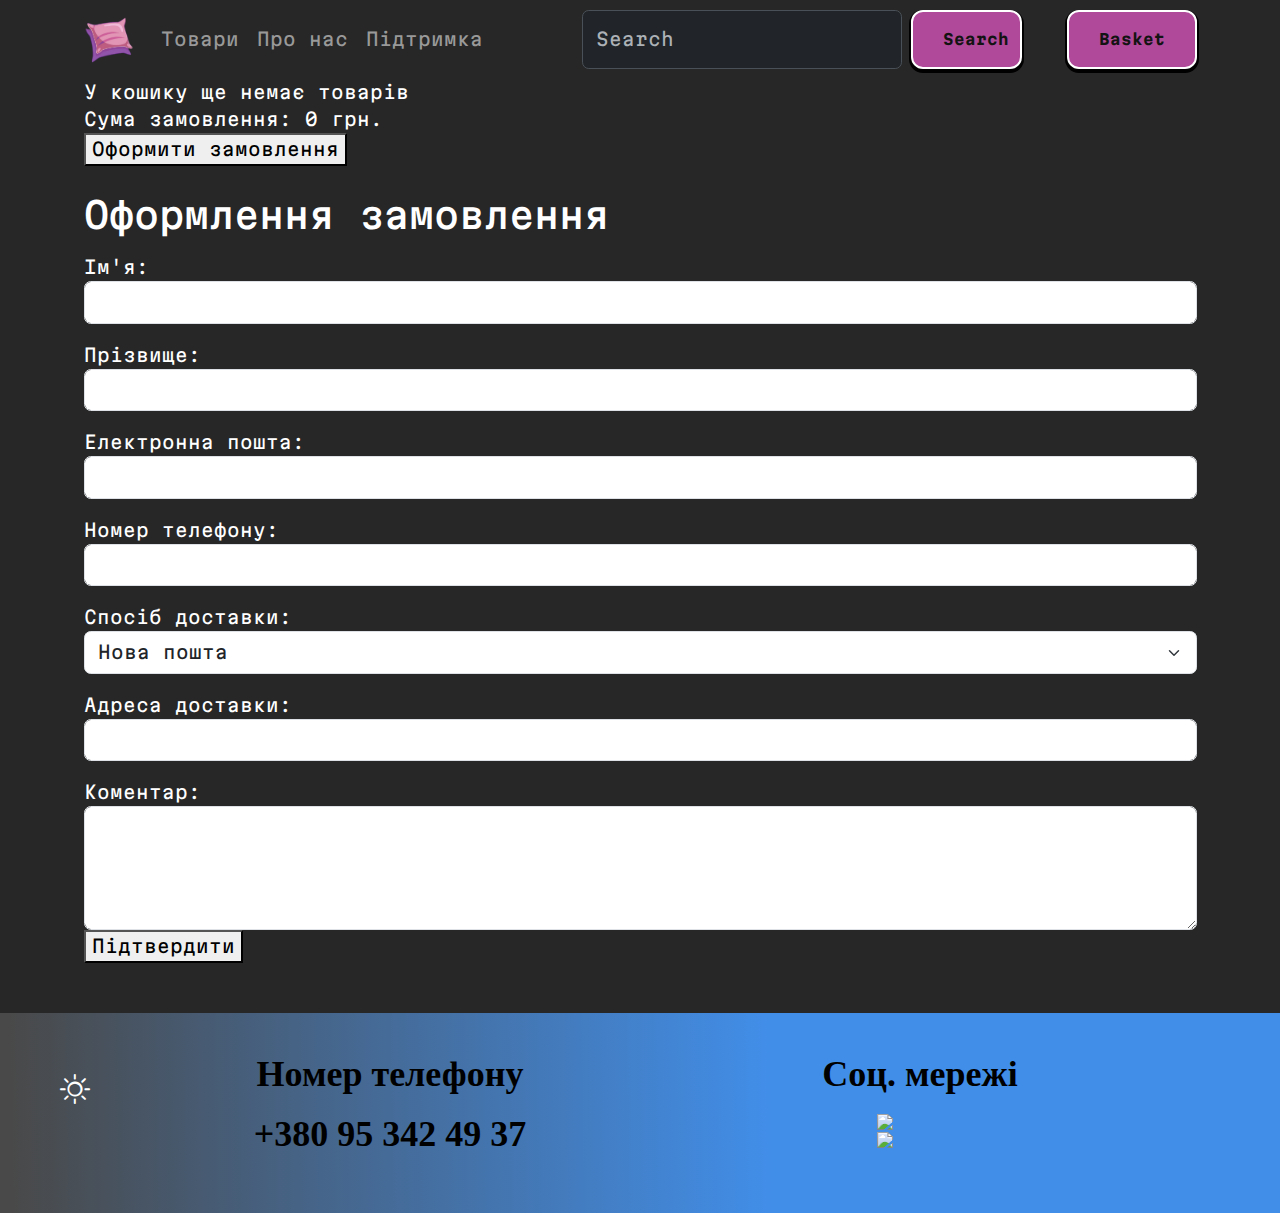
==== cart.html @ cd7658d0 "update" ====
<!doctype html>
<html lang="en">
<head>
  <meta charset="utf-8">
  <meta name="viewport" content="width=device-width, initial-scale=1">
  <title>Cart</title>
  <link href="https://cdn.jsdelivr.net/npm/bootstrap@5.3.3/dist/css/bootstrap.min.css" rel="stylesheet" 
  integrity="sha384-QWTKZyjpPEjISv5WaRU9OFeRpok6YctnYmDr5pNlyT2bRjXh0JMhjY6hW+ALEwIH" crossorigin="anonymous">
  <link rel="stylesheet" href="https://cdn.jsdelivr.net/npm/bootstrap-icons@1.11.3/font/bootstrap-icons.min.css">
  <link rel="stylesheet" href="style.css">
  <link rel="stylesheet" href="cart.css">
</head>
<body>
    <header class="container fixed">
        <nav class="navbar navbar-expand-lg " data-bs-theme="dark">
          <div class="container">
            <a class="navbar-brand" href="index.html"><img class='logo' src='img/logo.png' height="50px"
                alt='logo'></a>
            <button class="navbar-toggler" type="button" data-bs-toggle="collapse" data-bs-target="#navbarSupportedContent"
              aria-controls="navbarSupportedContent" aria-expanded="false" aria-label="Toggle navigation">
              <span class="navbar-toggler-icon"></span>
            </button>
            <div class="collapse navbar-collapse" id="navbarSupportedContent">
              <ul class="navbar-nav me-auto mb-2 mb-lg-0">
                <li class="nav-item">
                  <a class='nav-link' href='index.html#products'>Товари</a>
                </li>
                <li class="nav-item">
                  <a class="nav-link" href='index.html#about'>Про нас</a>
                </li>
    
                <li class="nav-item">
                  <a class="nav-link" href='#support' class="btn btn-primary" data-bs-toggle="modal"
                    data-bs-target="#exampleModal">Підтримка</a>
                </li>
              </ul>
              <form id="searchForm" class="d-flex mx-auto" role="search">
                <input class="form-control me-2" type="search" placeholder="Search" aria-label="Search">
                <button class="btn btn-outline-secondary btn-search" type="submit">Search</button>
              </form>
              <button class="btn"> Basket</button>
            </div>
          </div>
        </nav>
      </header>
  <main class="container cart-page">

    <section class="cart py-4">
      <h2>Ваш кошик</h2>
      <div class="cart-items-list">
        У кошику ще немає товарів
      </div>
      <div class="margin-y">
        Сума замовлення: <span class="cart-total">0</span> грн.
      </div>
      <button  id="orderBtn" class="cart-btn margin-y">Оформити замовлення</button>
    </section>
    <section class="order">
      <h2>Оформлення замовлення</h2>
      <form class="order-form" action="" method="post">
        <div class="form-group mt-3">
          <label for="firstName">Ім'я:</label>
          <input class="form-control" type="text" id="firstName" name="firstName" required>
        </div>
  
        <div class="form-group mt-3">
          <label for="lastName">Прізвище:</label>
          <input class="form-control" type="text" id="lastName" name="lastName" required>
        </div>
  
        <div class="form-group mt-3">
          <label for="email">Електронна пошта:</label>
          <input class="form-control" type="email" id="email" name="email" required>
        </div>
  
        <div class="form-group mt-3">
          <label for="phone">Номер телефону:</label>
          <input class="form-control" type="tel" id="phone" name="phone" required>
        </div>
  
        <div class="form-group mt-3">
          <label for="deliveryMethod">Спосіб доставки:</label>
          <select class="form-select" id="deliveryMethod" name="deliveryMethod" required>
            <option value="standard">Нова пошта</option>
            <option value="express">Укрпошта</option>
          </select>
        </div>
  
        <div class="form-group mt-3">
          <label for="address">Адреса доставки:</label>
          <input class="form-control" type="text" id="address" name="address"  required>
        </div>
  
        <div class="form-group mt-3">
          <label for="comment">Коментар:</label>
          <textarea class="form-control" id="comment" name="comment" rows="4"></textarea>
        </div>
        <button  type="submit" class="cart-btn margin-y">Підтвердити</button>
  
      </form>
    </section>

  </main>
  <footer>
    <button id="themeToggle"><i class="bi bi-brightness-high"></i></button>
    <div class="phone">
      <p class="phone-number"> Номер телефону</p>
      <p class="phone-number">+380 95 342 49 37</p>
    </div>
    <div class="footer-info">
      <p>Соц. мережі</p>
      <div class="image-left">
        <img src="https://github.com/VikaKhaustova/Polous_Maxim/blob/main/folder/10.png?raw=true" />
      </div>
      <div class="image-right">
        <img src="https://github.com/VikaKhaustova/Polous_Maxim/blob/main/folder/11.png?raw=true" />
      </div>
    </div>

    
  </footer>
  
  <div class="modal fade" id="exampleModal" tabindex="-1" aria-labelledby="exampleModalLabel" aria-hidden="true" data-bs-theme="light">
    <div class="modal-dialog">
      <div class="modal-content">
        <div class="modal-header">
          <h1 class="modal-title fs-5 text-dark" id="exampleModalLabel">Виникли запитання?</h1>
          <button type="button" class="btn-close" data-bs-dismiss="modal" aria-label="Close"></button>
        </div>
        <div class="modal-body">
          <p class="text-dark">Будь ласка, залиште номер телефону і ми зв'яжемося з Вами.</p>
          <form action="" method="post">
            <div class="mb-3">
              <input type="text" class="form-control" name="" id="" aria-describedby="helpId"
                placeholder="Номер телефону" />
            </div>

          </form>
        </div>
        <div class="modal-footer">
          <button type="button" class="btn cart-btn">Надіслати</button>
        </div>
      </div>
    </div>
  </div>
  <script src="https://cdn.jsdelivr.net/npm/bootstrap@5.3.3/dist/js/bootstrap.bundle.min.js" 
  integrity="sha384-YvpcrYf0tY3lHB60NNkmXc5s9fDVZLESaAA55NDzOxhy9GkcIdslK1eN7N6jIeHz" crossorigin="anonymous"></script>
  <script src='https://cdn.jsdelivr.net/npm/animejs@3.2.1/lib/anime.min.js'></script>
  <script src="script.js"></script>
  <script src="cart.js"></script>
</body>

</html>
---- style.css ----
@import url('https://fonts.googleapis.com/css2?family=Martian+Mono:wght@100..800&display=swap');


html {
    font-size: 18px;
}

body {
    background-color: #272727;
    color: white;
    font-family: "Martian Mono", monospace;
    margin: 0px;
    /* забираємо стандартні відступи в тега body */
}

body.light-theme {
    background-color: #e6e6e6;
    color: rgb(24, 24, 24);
}

header{
    background: #272727;
}
.btn-search{
    border-radius: 30px;
}
.banner {
    width: 100%;
    height: 90vh;
    background: url("img/Group\ 4.png");
    background-size: cover;
    background-position: center center;
    display: flex;
    align-items: center;
    justify-content: center;
    color: white;
    flex-direction: column;
}


.banner h1 {
    font-size: 3rem;
    text-align: center;
}

/* Стилі карточок взято з 4 уроку 2 модуля (сайт за макетом)  */

.my-card {
    padding: 28px;
    background: transparent;
    transition: background .2s linear;
    border-radius: 10px;
    max-width: 350px;
}

.my-card:hover {
    background: #DCE5E2;
    cursor: pointer;
    transition: background .2s linear;
    color: #272727;
}

.light-theme .my-card:hover {
    background: #ffffff;

}

.text-my-card {
    font-size: 1rem;
    font-weight: 600;
    margin-top: 20px;
}

.description-card {
    overflow: hidden;
    display: -webkit-box;
    -webkit-line-clamp: 3;
    /* кількість ліній для показу */
    -webkit-box-orient: vertical;
    font-size: 0.7rem;

}

.price-card {
    font-size: 1rem;
    line-height: 1rem;
    /* 120% */
    color: rgb(154, 131, 255);
    display: flex;
    gap: 5px;
    align-items: center;
}

.my-card img {
    width: 244px;
    height: 214px;
    object-fit: contain;
    box-shadow: 5px 5px 10px rgba(0, 0, 0, 0.116);
}

.container-cards {
    display: flex;
    width: 100%;
    justify-content: space-between;
    flex-grow: 1;
    align-items: flex-start;
    align-content: space-between;
    flex-wrap: wrap;
    margin-bottom: 72px;
}

footer {
    margin-top: 50px;
    background: rgb(73, 73, 73);
    padding: 50px 100px;
    color: #c8c8c8;
}

.attribution {
    color: #a8a8a8;
    font-size: 12px;
}

.attribution a {
    color: #a8a8a8;
}

#themeToggle {
    background: transparent;
    color: #fff;
    width: 50px;
    height: 50px;
    font-size: 30px;
    border-radius: 40px;
    transition: 0.4s transform linear;
    margin: 10px;
    border-color: transparent;
}

#themeToggle:hover {
    transform: scale(1.1);
    transition: 0.4s transform linear;
    box-shadow: inset 0px 0px 5px rgb(0, 0, 0);
}

#themeToggle:active {
    transform: scale(0.9);
    transition-duration: .2s;
}

/* Проста анімація появи тексту */

header.fixed {
    position: fixed;
    /* Фіксоване позиціонування */
    top: 0;
    /* Закріплено зверху */
    width: 100%;
    /* Ширина за всю ширину вікна */
    background: #272727;
    max-width: 100%;
    z-index: 100;
}

/* From Uiverse.io by Mike11jr */ 
.btn {
    padding: 1.1em 2em;
    background: none;
    border: 2px solid #fff;
    font-size: 15px;
    color: #131313;
    cursor: pointer;
    position: relative;
    overflow: hidden;
    transition: all 0.3s;
    border-radius: 12px;
    background-color: #b1499a;
    font-weight: bolder;
    box-shadow: 0 2px 0 2px #000;
   }
   
   .btn:before {
    content: "";
    position: absolute;
    width: 100px;
    height: 120%;
    background-color: #ff86e1;
    top: 50%;
    transform: skewX(30deg) translate(-150%, -50%);
    transition: all 0.5s;
   }
   
   .btn:hover {
    background-color: #430049;
    color: #fff;
    box-shadow: 0 2px 0 2px #0d3b66;
   }
   
   .btn:hover::before {
    transform: skewX(30deg) translate(150%, -50%);
    transition-delay: 0.1s;
   }
   
   .btn:active {
    transform: scale(0.9);
   }

.fade-in-text{
    color: #ff86e1;
}

.banner h3{
    color: #a8a8a8;
}

.fade-in-text1{
    text-align: center;
}


  
footer{

    display: flex;
    justify-content: space-between;
    padding: 40px;
    background-image:linear-gradient(269deg, #418EE9 39.68%, rgba(146, 65, 65, 0.00) 99.08%);
  
  }
  
  .socials{
    font-size: 40px;
  }

  .footer-info{
    display: flex;
    flex-direction: column;
    width: 500px;
    color: #000;
    text-align: center;
    font-family: Roboto;
    font-size: 36px;
    font-style: normal;
    font-weight: 700;
    line-height: normal;
    margin-right: 70px;
  }
  
  .image-right{
    width: 430px;
    font-size: 15px;
  }
  
  .image-left{
    width: 430px;

    font-size: 15px;
  }
  
  .phone-number{
    color: #000;
    font-family: Roboto;
    font-size: 36px;
    font-style: normal;
    font-weight: 700;
    line-height: normal;
  }
  
  .phone{
    color: #000;
    text-align: center;
    font-family: Roboto;
    font-size: 36px;
    font-style: normal;
    font-weight: 400;
    line-height: normal;
  }
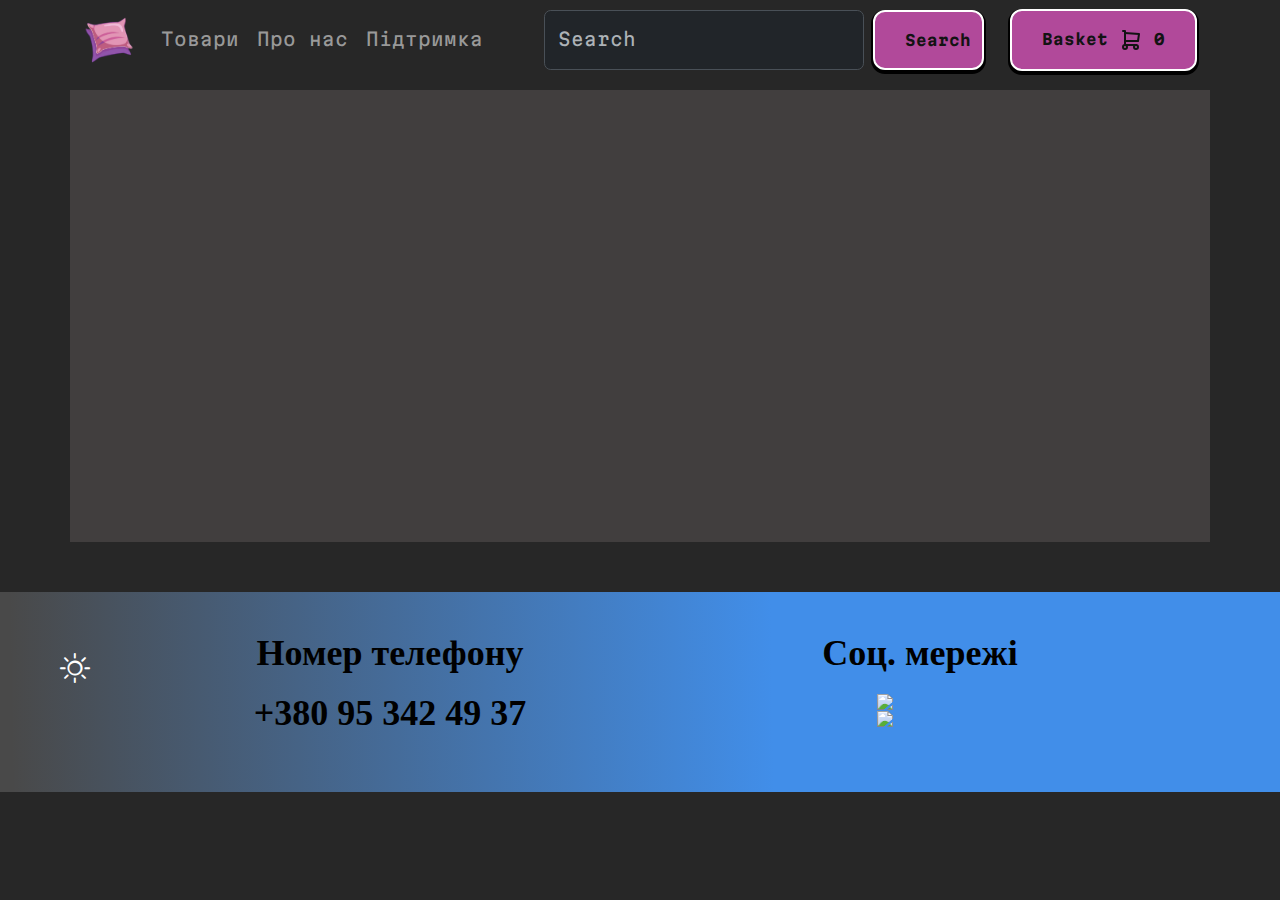
==== commit 2369d0df: "update" ====
--- a/cart.html
+++ b/cart.html
@@ -38,7 +38,19 @@
                 <input class="form-control me-2" type="search" placeholder="Search" aria-label="Search">
                 <button class="btn btn-outline-secondary btn-search" type="submit">Search</button>
               </form>
-              <button class="btn"> Basket</button>
+              <button class="btn cart-btn" id="cartBtn"> Basket
+                <svg xmlns="http://www.w3.org/2000/svg" class="bell" width="24" height="24" viewBox="0 0 24 24" fill="none"
+                  stroke="currentColor" stroke-width="2" stroke-linecap="round" stroke-linejoin="round"
+                  class="icon icon-tabler icons-tabler-outline icon-tabler-shopping-cart">
+                  <path stroke="none" d="M0 0h24v24H0z" fill="none" />
+                  <path d="M6 19m-2 0a2 2 0 1 0 4 0a2 2 0 1 0 -4 0" />
+                  <path d="M17 19m-2 0a2 2 0 1 0 4 0a2 2 0 1 0 -4 0" />
+                  <path d="M17 17h-11v-14h-2" />
+                  <path d="M6 5l14 1l-1 7h-13" />
+                </svg>
+                <span class="cart-counter">0</span>
+                </li>
+              </button>
             </div>
           </div>
         </nav>
--- a/style.css
+++ b/style.css
@@ -149,21 +149,15 @@
     transition-duration: .2s;
 }
 
-/* Проста анімація появи тексту */
-
 header.fixed {
     position: fixed;
-    /* Фіксоване позиціонування */
     top: 0;
-    /* Закріплено зверху */
     width: 100%;
-    /* Ширина за всю ширину вікна */
     background: #272727;
     max-width: 100%;
     z-index: 100;
 }
 
-/* From Uiverse.io by Mike11jr */ 
 .btn {
     padding: 1.1em 2em;
     background: none;
@@ -218,8 +212,24 @@
     text-align: center;
 }
 
-
-  
+.card-title{
+    height: 70px;
+}
+  
+.cart-btn{
+    background-color: gray;
+    color: #000;
+    border: 1px solid #430049;
+    padding: 10px 20px;
+    border-radius: 10px;
+}
+
+.cart-btn:hover{
+    background-color: #430049;
+    color: #ffffff;
+    border: 1px solid gray;
+    transition: 0.5s;
+}
 footer{
 
     display: flex;
@@ -275,4 +285,47 @@
     font-style: normal;
     font-weight: 400;
     line-height: normal;
-  }+  }
+
+  
+.btn {
+    padding: 1.1em 2em;
+    background: none;
+    border: 2px solid #fff;
+    font-size: 15px;
+    color: #131313;
+    cursor: pointer;
+    position: relative;
+    overflow: hidden;
+    transition: all 0.3s;
+    border-radius: 12px;
+    background-color: #b1499a;
+    font-weight: bolder;
+    box-shadow: 0 2px 0 2px #000;
+   }
+   
+   .btn:before {
+    content: "";
+    position: absolute;
+    width: 100px;
+    height: 120%;
+    background-color: #ff86e1;
+    top: 50%;
+    transform: skewX(30deg) translate(-150%, -50%);
+    transition: all 0.5s;
+   }
+   
+   .btn:hover {
+    background-color: #430049;
+    color: #fff;
+    box-shadow: 0 2px 0 2px #0d3b66;
+   }
+   
+   .btn:hover::before {
+    transform: skewX(30deg) translate(150%, -50%);
+    transition-delay: 0.1s;
+   }
+   
+   .btn:active {
+    transform: scale(0.9);
+   }
--- a/cart.css
+++ b/cart.css
@@ -0,0 +1,104 @@
+main {
+    background-color: rgba(171, 154, 154, 0.2);
+    padding: 50px;
+    height: auto;
+    margin-top: 90px;
+    }
+    
+    .content-container{
+        display: flex;
+        
+    }
+    .delete-block{
+        display: flex;
+        background-color: white;
+        align-items: center;
+    
+        img{
+            width: 100px;
+            height: 95px;
+        }
+    }
+    .no-margin{
+        margin: 0;
+    }
+    .cart-items-list{
+        display: flex;
+        flex-direction: column;
+        flex-grow: 1;
+        gap: 20;
+    }
+    
+    
+    .cart-item{
+        border: 1px solid rgb(83, 83, 83);
+        padding: 20px 30px;
+        border-radius: 10px;
+        margin: 5px 0;
+        display: flex;
+        align-items: center;
+        justify-content: space-between;
+    }
+    
+    
+    .cart-page{
+        padding-top: 100px;
+        width: 100%;
+        display: flex;
+        justify-content: space-between;
+    }
+    
+    
+    .margin-y{
+        margin: 30px 0;
+    }
+    
+    
+    .cart-total{
+        color: rgb(153, 128, 255);
+    }
+    
+    
+    .order{
+        width: 100%;
+        padding: 20px;
+        display: none;
+        opacity: 0;
+    }
+    .cart{
+        width: 100%;
+        transition-duration: .2s;
+        opacity: 0;
+    }
+    
+    
+    .order-form h1 {
+        text-align: center;
+    }
+    
+    
+    .order-form .form-group {
+        margin-bottom: 20px;
+    }
+    
+    
+    .order-form label {
+        display: block;
+        margin-bottom: 5px;
+        font-weight: bold;
+    }
+    
+    
+    .cart-item-quantity input{
+        width: 100px;
+    }
+    
+    .cart-item-title{
+        width: 40vw;
+    }
+    @media (max-width: 720px) {
+        .cart-page{
+            flex-wrap: wrap;
+        }
+    }
+    